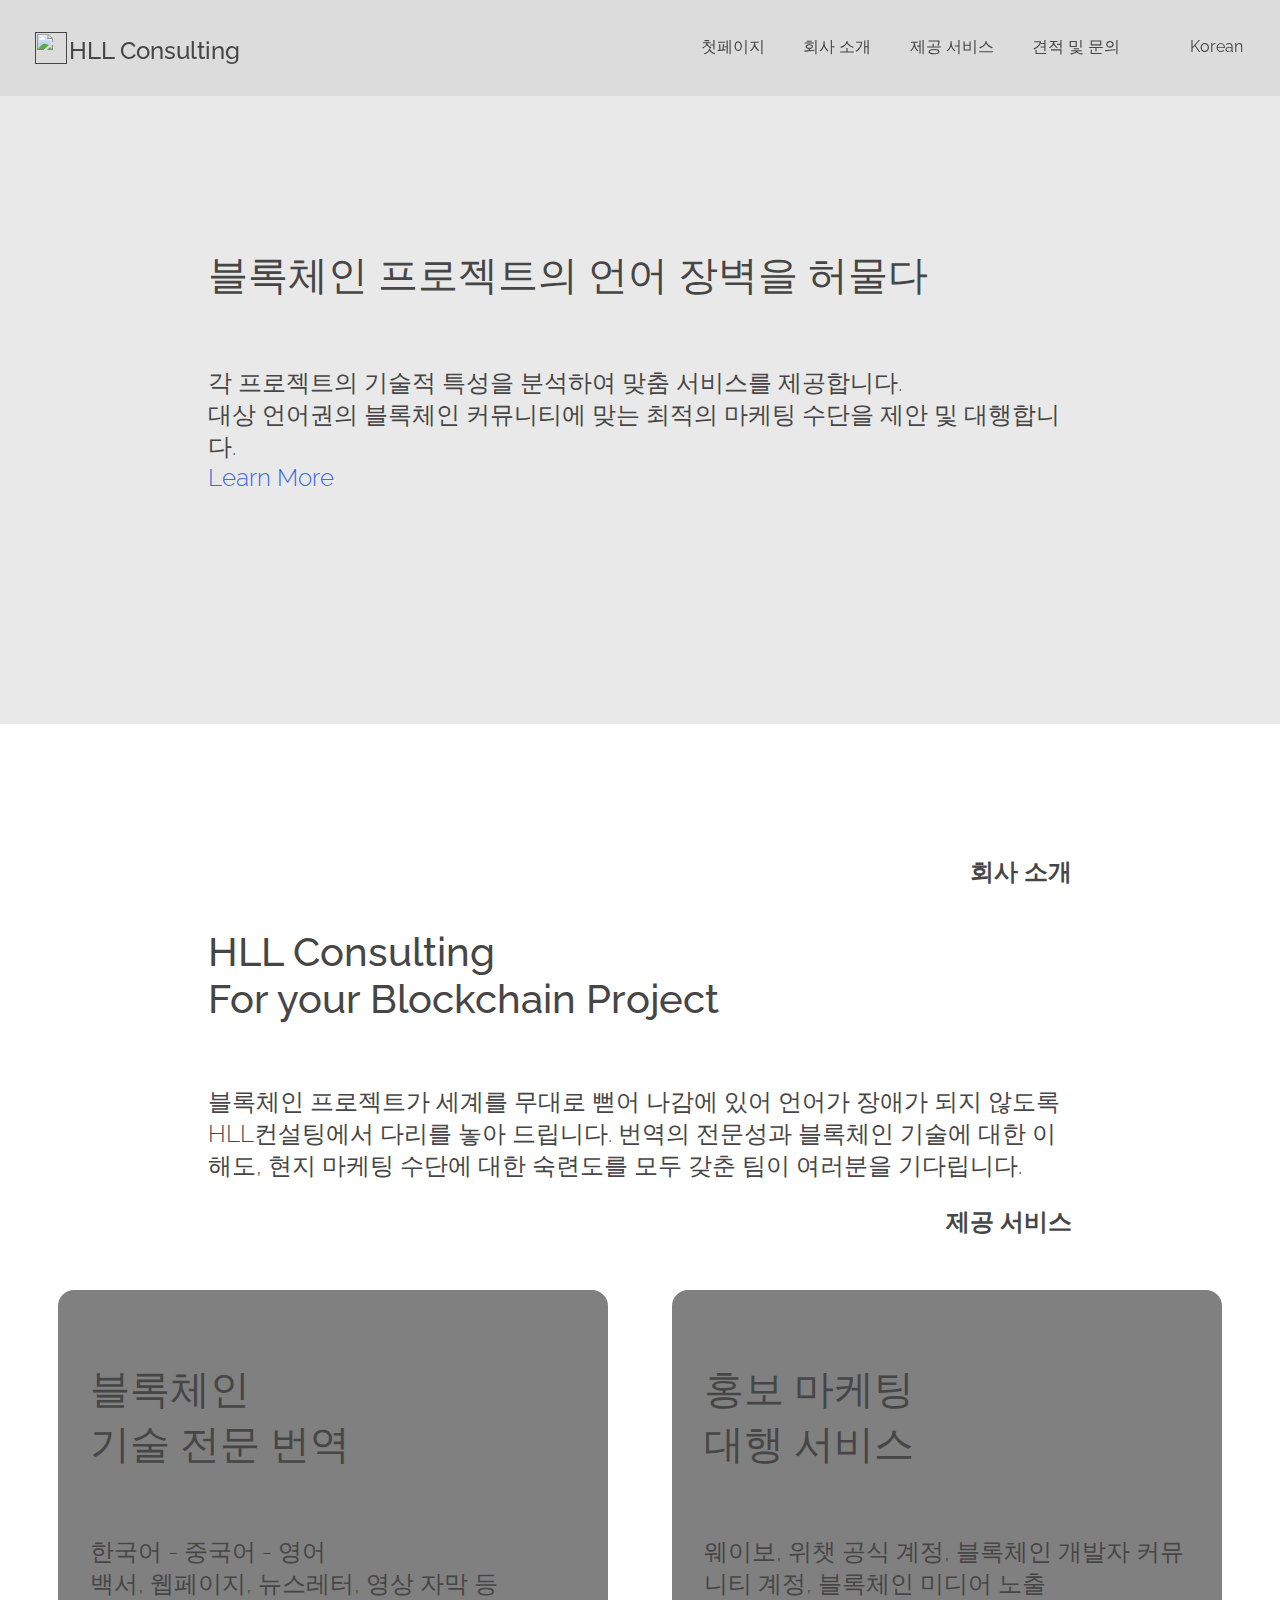
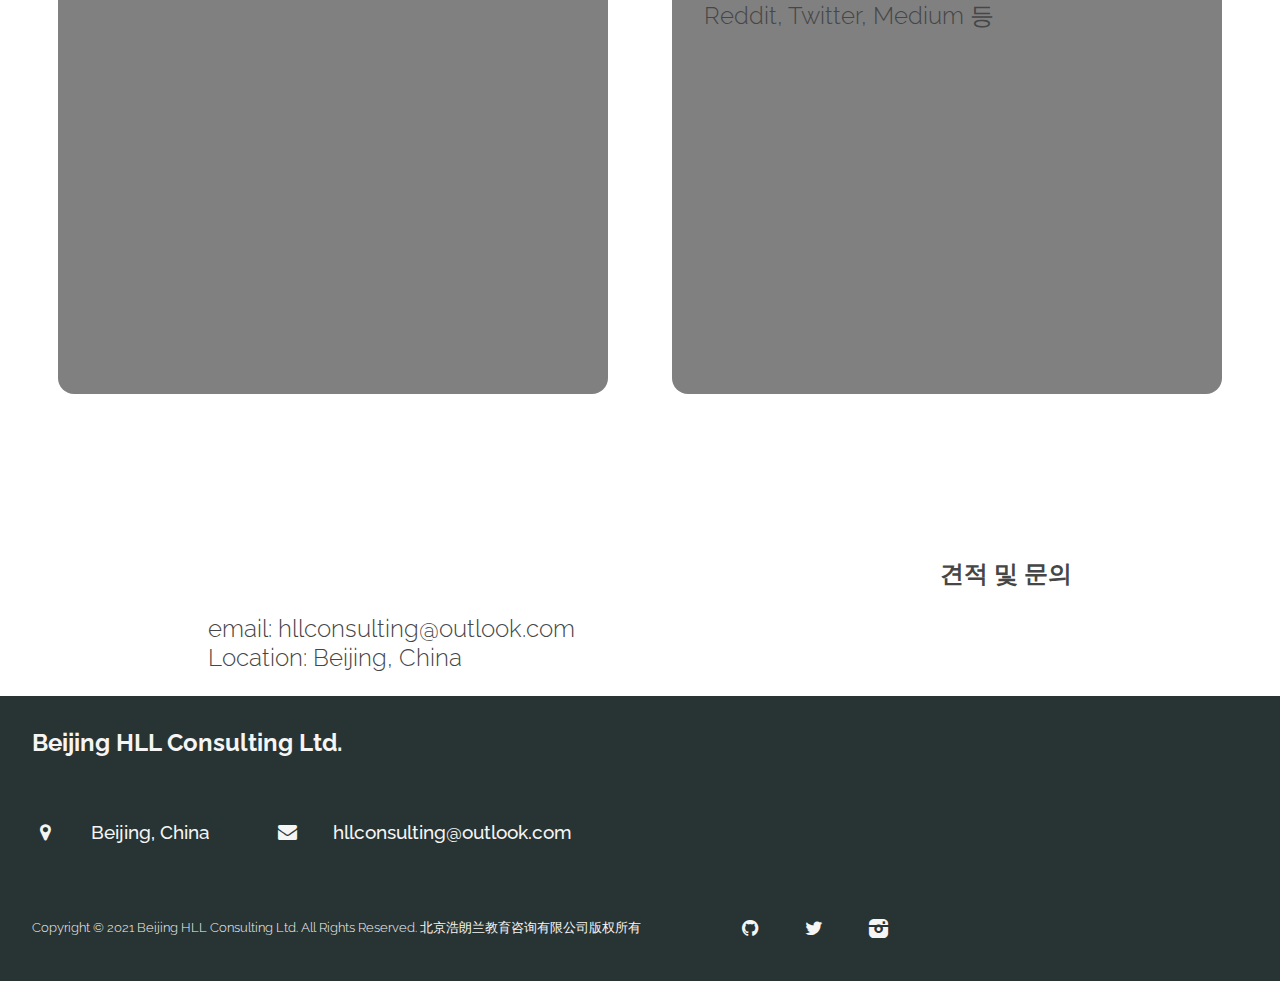
==== index_ko.html @ 4d1a45c6 "add gototop btn" ====
<!DOCTYPE html>
<html lang="ko">
<head>
    <meta charset="UTF-8">
    <meta http-equiv="X-UA-Compatible" content="IE=edge">
    <meta name="viewport" content="width=device-width, initial-scale=1.0">
    <title>HLL Consulting :: introduce</title>
    <link rel="stylesheet" href="css/fontello.css">
    <link rel="stylesheet" href="hll.css">
    <link rel="icon" href="svg/hll.svg">
    <script src="hll.js"></script>
</head>
<body>
    <div class="pagecontainer">
        <header id="navbar">
            <h1 class="title">
                <a href="">
                    <span id="logo">
                        <img src="svg/hll.svg" alt="">
                    </span>
                    <span id="hll" data-key="hll">HLL Consulting</span>                
                </a>
            </h1>
            <a class="navtoggle" style="font-family: 'fontello';" href="javascript:void(0)" mode="navclose" onclick="navOpenClose(this)">
                <i class="icon-menu"></i>
            </a>
            <ul class=navmenu>
                <li class="navsel"><a href="#frontpage">첫페이지</a></li>
                <li class="navsel"><a href="#chapter1">회사 소개</a></li>
                <li class="navsel"><a href="#chapter2">제공 서비스</a></li>
                <li class="navsel"><a href="#chapter3">견적 및 문의</a></li>
                <li class="navsel">
                    <div id="lang-menu">
                        <div class="selected-lang" id="korean">
                            Korean
                        </div>
                        <ul>
                            <li><a id="english" href="index.html">English</a></li>
                            <li><a id="korean" href="index_ko.html">Korean</a></li>
                            <li><a id="chinese" href="index_zh.html">Chinese</a></li>
                        </ul>
                    </div>
                </li>
            </ul>
        </header>
        <div id="frontpage">
            <h3>
                블록체인 프로젝트의 언어 장벽을 허물다
            </h3>
            <p>
                각 프로젝트의 기술적 특성을 분석하여 맞춤 서비스를 제공합니다. <br>대상 언어권의 블록체인 커뮤니티에 맞는 최적의 마케팅 수단을 제안 및 대행합니다. <br>
                <a href="#chapter1">
                    Learn More
                </a>
            </p>
        </div>
    </div>
    <article>
        <div class="selected" id="chapter1">
            <h2>회사 소개</h2>
            <h3>
                HLL Consulting<br>For your Blockchain Project
            </h3>
            <p>
                블록체인 프로젝트가 세계를 무대로 뻗어 나감에 있어 언어가 장애가 되지 않도록 HLL컨설팅에서 다리를 놓아 드립니다. 번역의 전문성과 블록체인 기술에 대한 이해도, 현지 마케팅 수단에 대한 숙련도를 모두 갖춘 팀이 여러분을 기다립니다.
            </p>
        </div>
        <div class="selected" id="chapter2">
            <h2>제공 서비스</h2>
            <div class="container">
                <div class="content" id="content1">
                    <h3>
                        블록체인 <br>기술 전문 번역
                    </h3>
                    <p>한국어 - 중국어 - 영어<br>백서, 웹페이지, 뉴스레터, 영상 자막 등</p>
                </div>
                <div class="content" id="content2">
                    <h3>
                        홍보 마케팅 <br>대행 서비스
                    </h3>
                    <p>
                        웨이보, 위챗 공식 계정, 블록체인 개발자 커뮤니티 계정, 블록체인 미디어 노출<br>Reddit, Twitter, Medium 등
                    </p>
                </div>
            </div>
        </div>
        <div class="selected" id="chapter3">
            <h2>견적 및 문의</h2>
            <p>
                email: <a href="mailto:hllconsulting@outlook.com">hllconsulting@outlook.com</a><br>
                Location: <a href="https://map.baidu.com/search/%E5%8C%97%E4%BA%AC%E5%B8%82/@12955546.792320443,4810841.133607752,13.57z?querytype=cur&wd=%E5%8C%97%E4%BA%AC&pt=12959251,4825327&da_src=shareurl">Beijing, China</a>
            </p>
        </div>
        <button onclick="topFunction()" id="myBtn" title="Go to top">Top</button> 
        <!-- <div class="selected" id="chapter4">
            <h2>Blog</h2>
        </div> -->
    </article>
    <footer>
        <div class="brand">Beijing HLL Consulting Ltd.</div>
        <div class="contact">
            <a class="adress" href="https://map.baidu.com/search/%E5%8C%97%E4%BA%AC%E5%B8%82/@12955546.792320443,4810841.133607752,13.57z?querytype=cur&wd=%E5%8C%97%E4%BA%AC&pt=12959251,4825327&da_src=shareurl">
                <i class="icon-location"></i>Beijing, China
            </a>
            <a class="email" href="mailto:hllconsulting@outlook.com">
                <i class="icon-mail-alt"></i>hllconsulting@outlook.com
            </a>
        </div>
        <div class="copyright">
            <p>Copyright © 2021 Beijing HLL Consulting Ltd. All Rights Reserved. 北京浩朗兰教育咨询有限公司版权所有</p>
            <div class="others">
                <i class="icon-github-circled"></i>
                <i class="icon-twitter"></i>
                <i class="icon-instagram-filled"></i>
            </div>
        </div>
    </footer>
</body>
</html>
---- css/fontello.css ----
@font-face {
  font-family: 'fontello';
  src: url('../font/fontello.eot?77567177');
  src: url('../font/fontello.eot?77567177#iefix') format('embedded-opentype'),
       url('../font/fontello.woff2?77567177') format('woff2'),
       url('../font/fontello.woff?77567177') format('woff'),
       url('../font/fontello.ttf?77567177') format('truetype'),
       url('../font/fontello.svg?77567177#fontello') format('svg');
  font-weight: normal;
  font-style: normal;
}
/* Chrome hack: SVG is rendered more smooth in Windozze. 100% magic, uncomment if you need it. */
/* Note, that will break hinting! In other OS-es font will be not as sharp as it could be */
/*
@media screen and (-webkit-min-device-pixel-ratio:0) {
  @font-face {
    font-family: 'fontello';
    src: url('../font/fontello.svg?77567177#fontello') format('svg');
  }
}
*/
 
 [class^="icon-"]:before, [class*=" icon-"]:before {
  font-family: "fontello";
  font-style: normal;
  font-weight: normal;
  speak: never;
 
  display: inline-block;
  text-decoration: inherit;
  width: 1em;
  margin-right: .2em;
  text-align: center;
  /* opacity: .8; */
 
  /* For safety - reset parent styles, that can break glyph codes*/
  font-variant: normal;
  text-transform: none;
 
  /* fix buttons height, for twitter bootstrap */
  line-height: 1em;
 
  /* Animation center compensation - margins should be symmetric */
  /* remove if not needed */
  margin-left: .2em;
 
  /* you can be more comfortable with increased icons size */
  /* font-size: 120%; */
 
  /* Font smoothing. That was taken from TWBS */
  -webkit-font-smoothing: antialiased;
  -moz-osx-font-smoothing: grayscale;
 
  /* Uncomment for 3D effect */
  /* text-shadow: 1px 1px 1px rgba(127, 127, 127, 0.3); */
}
 
.icon-location:before { content: '\e800'; } /* '' */
.icon-cancel:before { content: '\e801'; } /* '' */
.icon-twitter:before { content: '\f099'; } /* '' */
.icon-github-circled:before { content: '\f09b'; } /* '' */
.icon-menu:before { content: '\f0c9'; } /* '' */
.icon-mail-alt:before { content: '\f0e0'; } /* '' */
.icon-instagram-filled:before { content: '\f31f'; } /* '' */
---- hll.css ----
@import url('https://fonts.googleapis.com/css2?family=Raleway:wght@200;300;500;700&display=swap');
* {
    font-family: 'Raleway', sans-serif;
    color: rgb(70,70,70);
    transition: all ease 300ms;
}
body {
    margin: 0;
}
a {
    text-decoration: none;
}
#navbar, #frontpage{
    background-image: url(table.jpg);
    background-color: rgba(200,200,200,0.4);
    background-blend-mode: multiply;
}
#navbar {
    position: fixed;
    top: 0;
    left: 0;
    right: 0;
    display: flex;
    justify-content: space-between;
    background-position: top right;
    padding: 0.5rem 1.3rem;
    align-items: center;
}
#logo img{
    width: 2rem;
    height: 2rem;
    position: absolute;
    top: 2rem;
    left: 2.2rem;
    transition: transform 500ms ease;
}
.title:hover img{
    transform: scale(1.2);
}
.title #hll{
    font-weight: 500;
    font-size: 1.5rem;
    padding-left: 3rem;
}
.navtoggle{
    display: none;
}
#lang-menu{
    position: relative;
}
.selected-lang{
    cursor: pointer;
    display: flex;
    justify-content: space-between;
    width: 5.5rem;
}
.selected-lang::before{
    content: "";
    display: block;
    width: 1.6rem;
    height: 1.2rem;
}
#english::before{
    background-image: url(svg/flag-us.svg);
}
#chinese::before{
    background-image: url(svg/flag-cn.svg);
}
#korean::before{
    background-image: url(svg/flag-kr.svg);
}
#lang-menu ul{
    font-size: 00.8rem;
    margin: 0;
    padding: 0;
    background-color: white;
    border: 0.08rem solid #cac9c9;
    box-shadow: 0px 1px 10px rgb(0,0,0,0.2);
    border-radius: 0.3rem;
    display: none;
    position: absolute;
    top: 1.2rem;
    left: 0;
}
#lang-menu ul li{
    list-style: none;
    display: flex;
    justify-content: space-between;
}
#lang-menu ul li a{
    width: 5.5rem;
    display: block;
    padding: 0.3rem 0.3rem;
}
#lang-menu ul li a::before{
    content: "";
    display: inline-block;
    width: 1.2rem;
    height: 0.9rem;
    vertical-align: middle;
    margin-right: 00.6rem;
}
#lang-menu ul li a:hover{
    background-color: whitesmoke;
}
#lang-menu:hover ul,#lang-menu:focus-within ul{
    display: block;
}

.navmenu {
    display: flex;
    font-size: 1rem;
}
.navsel a{
    padding: 0.2rem;
    border-bottom: transparent 0.15rem solid;
    border-radius: 2px;
    transition: 500ms ease;
}
.navsel a:hover, .navsel a:focus{
    border-bottom: royalblue 0.15rem solid;
}
ul{
    padding: 0;
}
li{
    list-style: none;
}
.navsel {
    padding: 0.5rem 1rem;
}



#frontpage{
    padding: 13rem;
    background-size: cover;
    background-position: bottom right;
}
#chapter1, #chapter3, #chapter2 h2{
    padding: 0 13rem;
}
h2{
    padding-top: 7rem;
    /* padding-right: 3rem; */
    text-align: end;
}
h3{
    font-size: 2.5rem;
    font-weight: 500;
    margin-bottom: 4rem;
}
p{
    font-size: 1.5rem;
    font-weight: 300;
}
#frontpage a{
    color: royalblue;
}
#frontpage a:hover{
    text-decoration: underline;
}
.container{
    display: flex;
    flex-direction: row;
    justify-content: center;
}
.content{
    margin: 2rem;
    padding: 2rem;
    width: 38vw;
    height: 40rem;
    background-color: grey;
    border-radius: 1rem;
}
#myBtn {
    display: none;
    position: fixed;
    bottom: 20px;
    right: 30px;
    z-index: 99; /* Make sure it does not overlap */
    border: none;
    outline: none;
    background-color: rgba(50,50,50,0.5); 
    color: whitesmoke; /* Text color */
    cursor: pointer; /* Add a mouse pointer on hover */
    padding: 15px; /* Some padding */
    border-radius: 10px; /* Rounded corners */
    font-size: 18px; /* Increase font size */
    transition: ease 1s;
}
  
#myBtn:hover {
    background-color: #555; /* Add a dark-grey background on hover */
}


footer{
    display: flex;
    flex-direction: column;
    background-color: rgb(40, 51, 51);
}
.copyright p, .brand, .adress, .email, .others, footer i{
    color: whitesmoke;
    padding: 2rem;
    font-size: 1.2rem;
}
footer i{
    padding-left: 0rem;
}
.brand{
    font-size: 1.5rem;
    font-weight: 700;
}
.contact{
    display: flex;
    flex-direction: row;
    flex-wrap: wrap;
}
.adress, .email{
    font-weight: 500;
}
.copyright{
    display: flex;
    flex-wrap: wrap;
    align-items: center;
}
.copyright p{
    font-size: 0.8rem;
}
.icon-github-circled{
    padding-left: 2rem;
}



@media (max-width:1000px) {
    .navtoggle{
        display: block;
        position: absolute;
        right: 1.5rem;
        top: 1rem;
        font-size: 1.5rem;
    }
    .title{
        padding-right: 3rem;
        margin: 0.5rem 0rem;
    }
    #logo img{
        top: 0.8rem;
        left: 1.2rem;
    }
    #navbar{
        flex-direction: column;
        align-items: baseline;
        padding: 0rem 0.5rem;
    }
    .navmenu{
        flex-wrap: wrap;
        align-items: center;
        justify-content: center;
        text-align: center;
        width: 100%;
        display: none;
        margin: 0.5rem;
    }
    .navmenu.active{
        display: flex;
    }

    #frontpage{
        padding: 10rem 5rem 15rem 5rem;
    }
    #chapter1, #chapter3, #chapter2 h2{
        padding: 0 5rem;
    }
    h2{
        padding-top: 7rem;
    }
    h3{
        font-size: 2rem;
    }
    p{
        font-size: 1.5rem;
    }
    #frontpage p{
        padding-right: 5rem;
    }
    .container{
        flex-direction: column;
    }
    .content{
        width: 80vw;
        flex-grow: 1;
    }
}

@media (max-width:735px) {
    #frontpage{
        padding: 12rem 1rem 20rem 1rem;
    }
    #frontpage p{
        padding-right: 1rem;
    }
    #chapter1, #chapter3, #chapter2 h2{
        padding: 0 1rem;
    }
    h2{
        padding-top: 10rem;
    }
}
@media(max-width:420px){
    h2{
        padding-top: 11.5rem;
    }
}
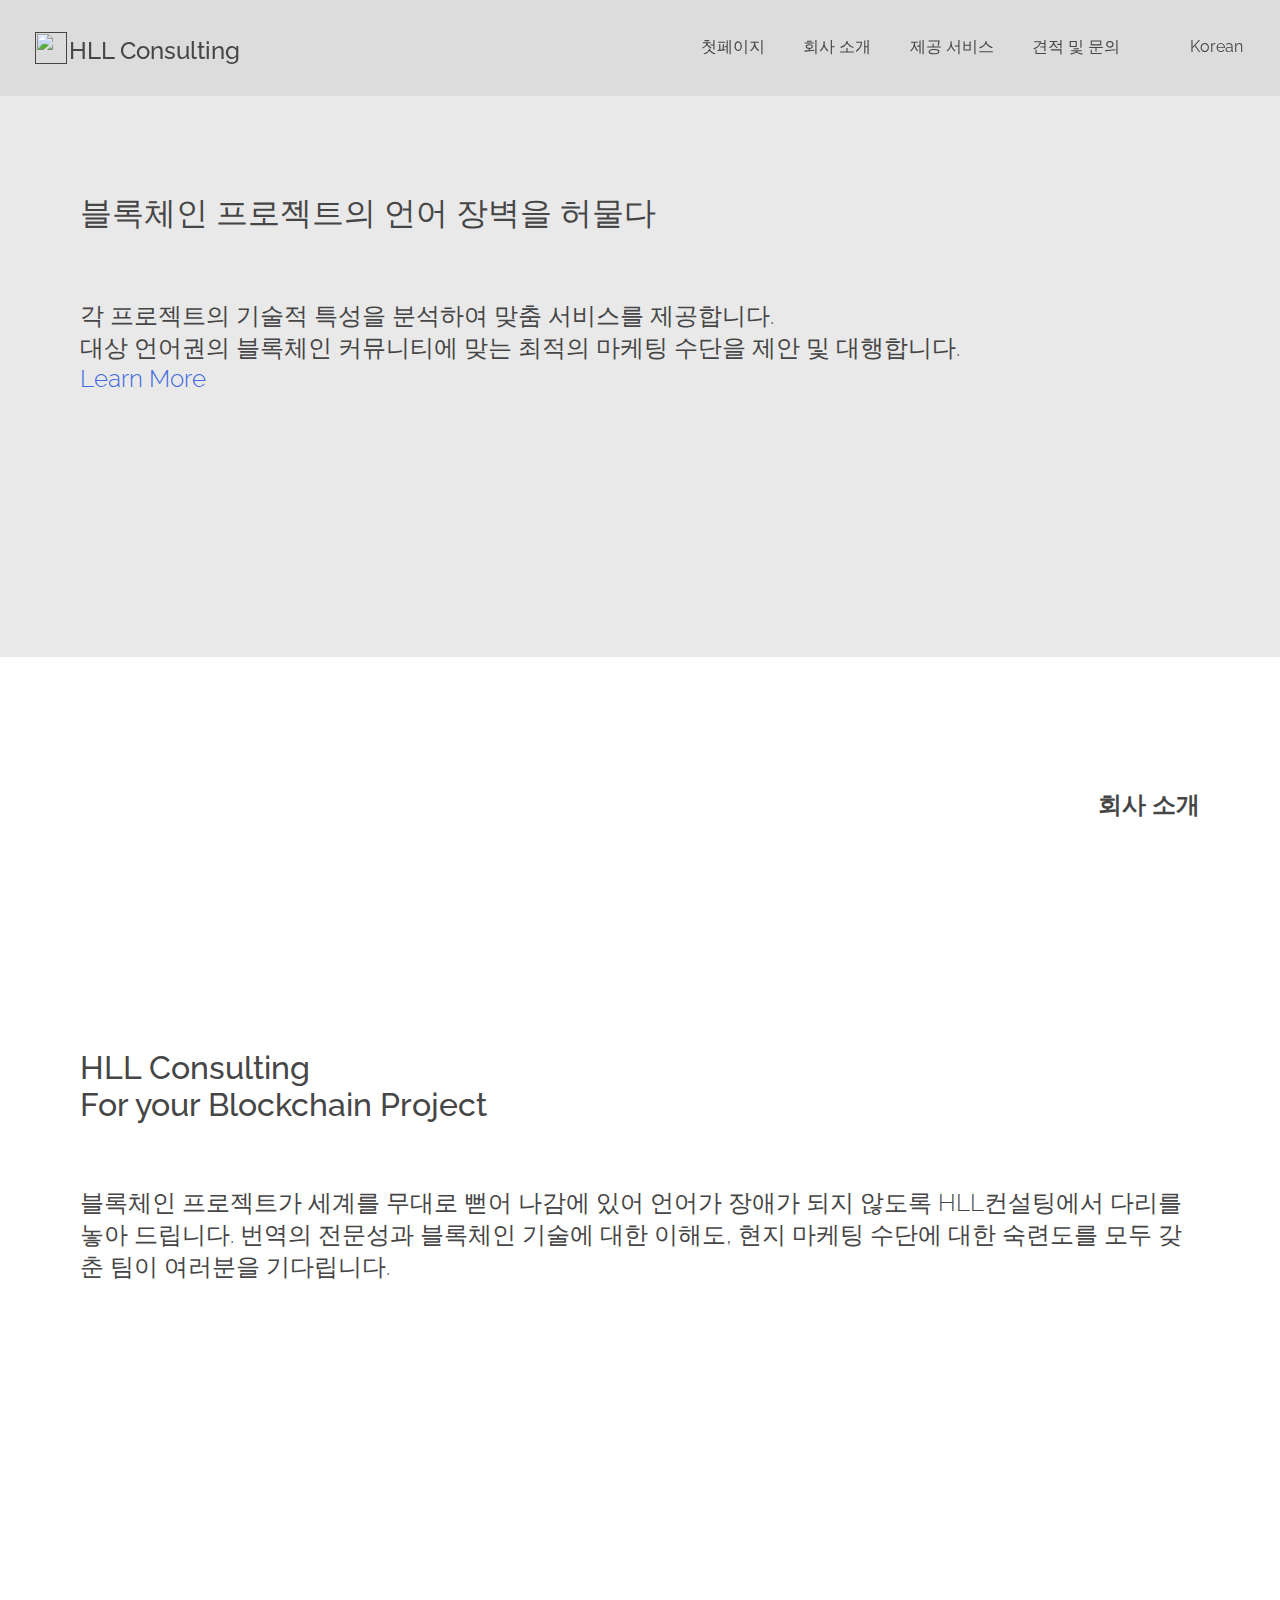
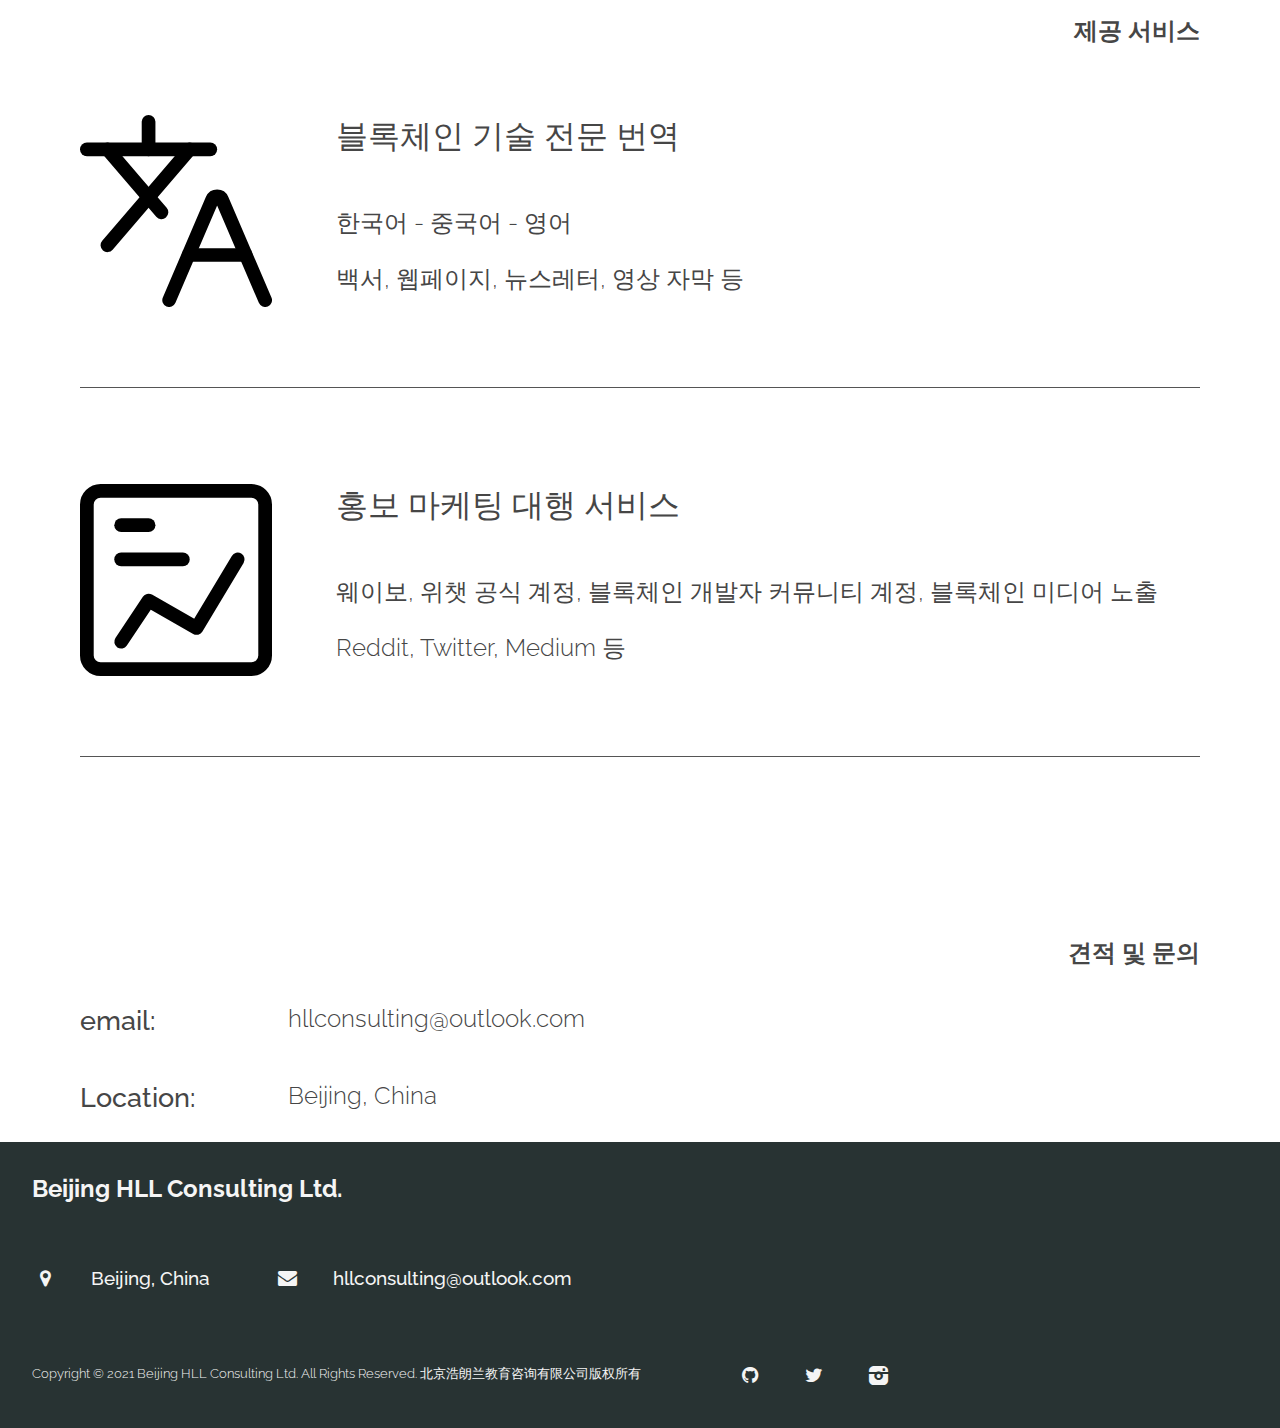
==== commit 99f3fe66: "edit text arrangement & design" ====
--- a/index_ko.html
+++ b/index_ko.html
@@ -58,38 +58,48 @@
     <article>
         <div class="selected" id="chapter1">
             <h2>회사 소개</h2>
-            <h3>
-                HLL Consulting<br>For your Blockchain Project
-            </h3>
-            <p>
-                블록체인 프로젝트가 세계를 무대로 뻗어 나감에 있어 언어가 장애가 되지 않도록 HLL컨설팅에서 다리를 놓아 드립니다. 번역의 전문성과 블록체인 기술에 대한 이해도, 현지 마케팅 수단에 대한 숙련도를 모두 갖춘 팀이 여러분을 기다립니다.
-            </p>
+            <div class="c1">
+                <h3>
+                    HLL Consulting<br>For your Blockchain Project
+                </h3>
+                <p>
+                    블록체인 프로젝트가 세계를 무대로 뻗어 나감에 있어 언어가 장애가 되지 않도록 HLL컨설팅에서 다리를 놓아 드립니다. 번역의 전문성과 블록체인 기술에 대한 이해도, 현지 마케팅 수단에 대한 숙련도를 모두 갖춘 팀이 여러분을 기다립니다.
+                </p>
+            </div>
         </div>
         <div class="selected" id="chapter2">
             <h2>제공 서비스</h2>
             <div class="container">
                 <div class="content" id="content1">
-                    <h3>
-                        블록체인 <br>기술 전문 번역
-                    </h3>
-                    <p>한국어 - 중국어 - 영어<br>백서, 웹페이지, 뉴스레터, 영상 자막 등</p>
+                    <div class="content-string">
+                        <h3>블록체인 기술 전문 번역</h3>
+                        <p>한국어 - 중국어 - 영어</p>
+                        <p>백서, 웹페이지, 뉴스레터, 영상 자막 등</p>
+                    </div>
                 </div>
                 <div class="content" id="content2">
-                    <h3>
-                        홍보 마케팅 <br>대행 서비스
-                    </h3>
-                    <p>
-                        웨이보, 위챗 공식 계정, 블록체인 개발자 커뮤니티 계정, 블록체인 미디어 노출<br>Reddit, Twitter, Medium 등
-                    </p>
+                    <div class="content-string">
+                        <h3>홍보 마케팅 대행 서비스</h3>
+                        <p>웨이보, 위챗 공식 계정, 블록체인 개발자 커뮤니티 계정, 블록체인 미디어 노출</p>
+                        <p>Reddit, Twitter, Medium 등</p>
+                    </div>
                 </div>
             </div>
         </div>
         <div class="selected" id="chapter3">
             <h2>견적 및 문의</h2>
-            <p>
-                email: <a href="mailto:hllconsulting@outlook.com">hllconsulting@outlook.com</a><br>
-                Location: <a href="https://map.baidu.com/search/%E5%8C%97%E4%BA%AC%E5%B8%82/@12955546.792320443,4810841.133607752,13.57z?querytype=cur&wd=%E5%8C%97%E4%BA%AC&pt=12959251,4825327&da_src=shareurl">Beijing, China</a>
-            </p>
+            <div id="c31" class="c3">
+                <h3>email:</h3>
+                <p>
+                    <a href="mailto:hllconsulting@outlook.com">hllconsulting@outlook.com</a>
+                </p>
+            </div>
+            <div id="c32" class="c3">
+                <h3>Location:</h3>
+                <p>
+                    <a href="https://map.baidu.com/search/%E5%8C%97%E4%BA%AC%E5%B8%82/@12955546.792320443,4810841.133607752,13.57z?querytype=cur&wd=%E5%8C%97%E4%BA%AC&pt=12959251,4825327&da_src=shareurl">Beijing, China</a>
+                </p>
+            </div>
         </div>
         <button onclick="topFunction()" id="myBtn" title="Go to top">Top</button> 
         <!-- <div class="selected" id="chapter4">
--- a/hll.css
+++ b/hll.css
@@ -137,12 +137,12 @@
     background-size: cover;
     background-position: bottom right;
 }
-#chapter1, #chapter3, #chapter2 h2{
-    padding: 0 13rem;
+#chapter1, #chapter3, #chapter2{
+    padding-right: 13rem;
+    padding-left: 13rem;
 }
 h2{
     padding-top: 7rem;
-    /* padding-right: 3rem; */
     text-align: end;
 }
 h3{
@@ -160,19 +160,61 @@
 #frontpage a:hover{
     text-decoration: underline;
 }
+.c1{
+    padding: 11rem 0;
+}
 .container{
     display: flex;
-    flex-direction: row;
+    flex-direction: column;
     justify-content: center;
 }
+.content::before{
+    content: "";
+    display: block;
+    width: 12rem;
+    height: 12rem;
+    background-size: cover;
+    flex-shrink: 0;
+    /* background-color: rgba(200,200,200,0.4); */
+    /* border-radius: 6rem; */
+}
+#content1::before{
+    background-image: url(svg/translation.svg);
+}
+#content2::before{
+    background-image: url(svg/marketing.svg);
+}
 .content{
-    margin: 2rem;
-    padding: 2rem;
-    width: 38vw;
-    height: 40rem;
-    background-color: grey;
-    border-radius: 1rem;
-}
+    margin: 3rem 0rem;
+    border-bottom: solid 0.1rem #555;
+    min-height: 17rem;
+    display: flex;
+    vertical-align: middle;
+}
+.content-string{
+    padding-left: 4rem;
+}
+.content-string h3{
+    margin: 0;
+    margin-bottom: 3rem;
+}
+.c3{
+    display: flex;
+    margin: 0;
+}
+.c3 h3{
+    width: 13rem;
+    margin: 1rem 0;
+    font-size: 1.7rem;
+}
+.c3 p{
+    position: relative;
+    top: -0.5rem;
+}
+#chapter3{
+    padding-bottom: 10rem;
+}
+
 #myBtn {
     display: none;
     position: fixed;
@@ -232,7 +274,29 @@
     padding-left: 2rem;
 }
 
-
+@media (max-width:1300px) {
+    #frontpage{
+        padding: 10rem 5rem 15rem 5rem;
+    }
+    #chapter1, #chapter3, #chapter2{
+        padding: 0 5rem;
+    }
+    h2{
+        padding-top: 7rem;
+    }
+    h3{
+        font-size: 2rem;
+    }
+    p{
+        font-size: 1.5rem;
+    }
+    #frontpage p{
+        padding-right: 5rem;
+    }
+    .container{
+        flex-direction: column;
+    }
+}
 
 @media (max-width:1000px) {
     .navtoggle{
@@ -267,31 +331,11 @@
     .navmenu.active{
         display: flex;
     }
-
-    #frontpage{
-        padding: 10rem 5rem 15rem 5rem;
-    }
-    #chapter1, #chapter3, #chapter2 h2{
-        padding: 0 5rem;
-    }
-    h2{
-        padding-top: 7rem;
-    }
-    h3{
-        font-size: 2rem;
-    }
-    p{
-        font-size: 1.5rem;
-    }
-    #frontpage p{
-        padding-right: 5rem;
-    }
-    .container{
+    .content{
         flex-direction: column;
     }
-    .content{
-        width: 80vw;
-        flex-grow: 1;
+    .content-string{
+        padding: 2rem 0;
     }
 }
 
@@ -302,7 +346,7 @@
     #frontpage p{
         padding-right: 1rem;
     }
-    #chapter1, #chapter3, #chapter2 h2{
+    #chapter1, #chapter3, #chapter2{
         padding: 0 1rem;
     }
     h2{
